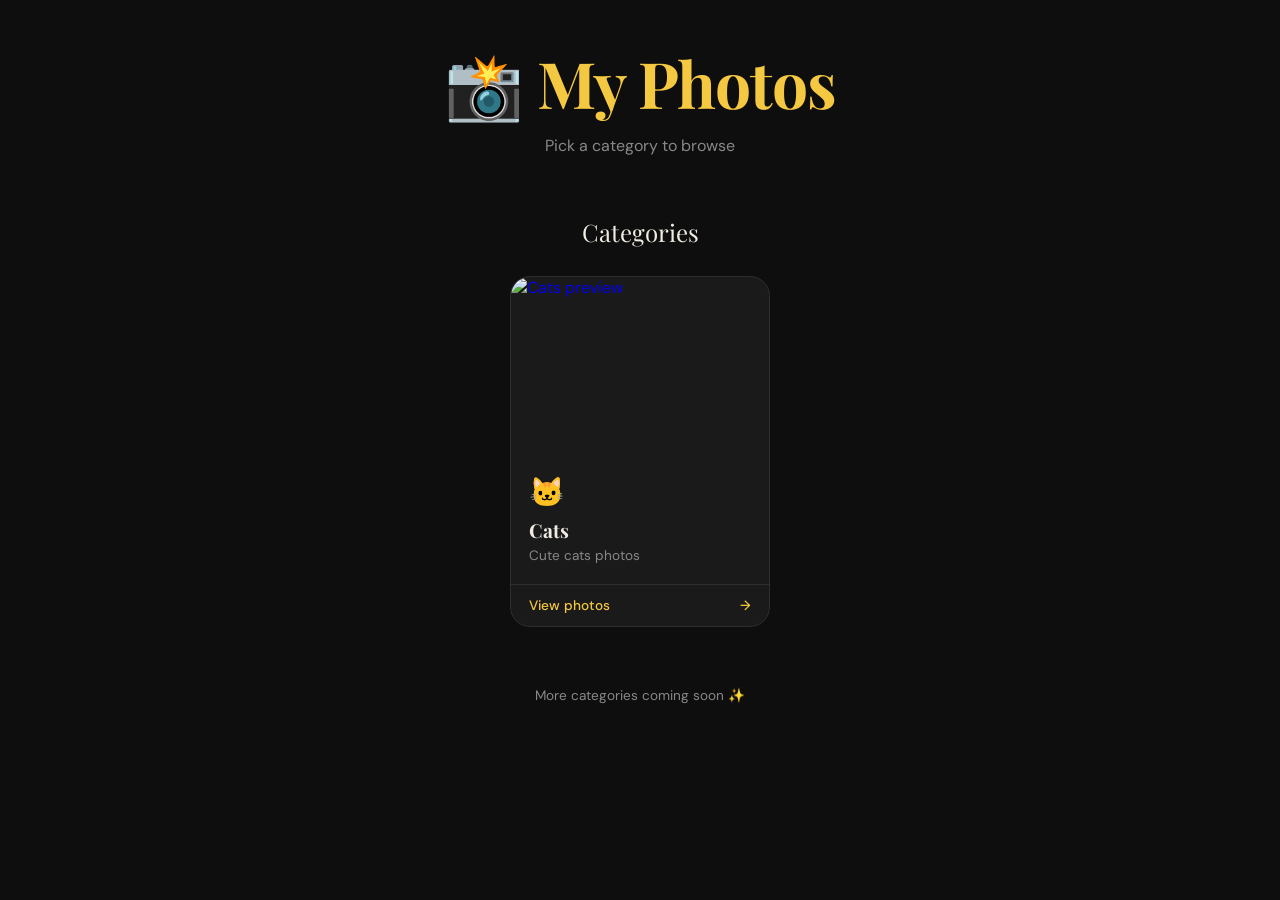
==== index.html @ 37149219 "ufduhdu" ====
<!DOCTYPE html>
<html lang="en">
<head>
  <meta charset="UTF-8" />
  <meta name="viewport" content="width=device-width, initial-scale=1.0"/>
  <title>📸 My Photos</title>
  <link href="https://fonts.googleapis.com/css2?family=Playfair+Display:wght@700&family=DM+Sans:wght@400;500&display=swap" rel="stylesheet"/>
  <style>
    *, *::before, *::after { box-sizing: border-box; margin: 0; padding: 0; }
    :root {
      --bg: #0e0e0e;
      --card: #1a1a1a;
      --accent: #f5c842;
      --text: #f0ece3;
      --muted: #888;
      --border: #2e2e2e;
    }
    body {
      background: var(--bg);
      color: var(--text);
      font-family: 'DM Sans', sans-serif;
      min-height: 100vh;
      padding: 40px 20px;
    }
    header {
      text-align: center;
      margin-bottom: 60px;
    }
    header h1 {
      font-family: 'Playfair Display', serif;
      font-size: clamp(2.2rem, 6vw, 4rem);
      color: var(--accent);
      letter-spacing: -1px;
    }
    header p {
      color: var(--muted);
      margin-top: 10px;
      font-size: 1rem;
    }

    /* Section title */
    .section-title {
      text-align: center;
      font-family: 'Playfair Display', serif;
      font-size: 1.5rem;
      color: var(--text);
      margin-bottom: 28px;
    }

    /* Category card */
    .categories {
      display: flex;
      flex-wrap: wrap;
      gap: 28px;
      justify-content: center;
      max-width: 900px;
      margin: 0 auto 60px;
    }

    .cat-card {
      text-decoration: none;
      background: var(--card);
      border: 1px solid var(--border);
      border-radius: 20px;
      overflow: hidden;
      width: 260px;
      transition: transform 0.25s ease, box-shadow 0.25s ease, border-color 0.2s;
      cursor: pointer;
    }
    .cat-card:hover {
      transform: translateY(-8px);
      box-shadow: 0 20px 50px rgba(0,0,0,0.6);
      border-color: var(--accent);
    }
    .cat-card img {
      width: 100%;
      height: 180px;
      object-fit: cover;
      display: block;
    }
    .cat-card .card-body {
      padding: 16px 18px 20px;
    }
    .cat-card .card-body .icon {
      font-size: 1.8rem;
      margin-bottom: 6px;
    }
    .cat-card .card-body h2 {
      font-family: 'Playfair Display', serif;
      font-size: 1.2rem;
      color: var(--text);
      margin-bottom: 4px;
    }
    .cat-card .card-body p {
      font-size: 0.85rem;
      color: var(--muted);
    }
    .cat-card .card-footer {
      display: flex;
      align-items: center;
      justify-content: space-between;
      padding: 12px 18px;
      border-top: 1px solid var(--border);
      font-size: 0.85rem;
      color: var(--accent);
      font-weight: 500;
    }

    footer {
      text-align: center;
      margin-top: 20px;
      color: var(--muted);
      font-size: 0.85rem;
    }
  </style>
</head>
<body>

  <header>
    <h1>📸 My Photos</h1>
    <p>Pick a category to browse</p>
  </header>

  <p class="section-title">Categories</p>

  <div class="categories">

    <!-- Cats category card -->
    <a href="https://creapergames1.github.io/Photos/catphotos.html" class="cat-card">
      <img src="https://placecats.com/400/300" alt="Cats preview"/>
      <div class="card-body">
        <div class="icon">🐱</div>
        <h2>Cats</h2>
        <p>Cute cats photos</p>
      </div>
      <div class="card-footer">
        View photos <span>→</span>
      </div>
    </a>

    <!-- Add more categories below! Example:
    <a href="https://creapergames1.github.io/Photos/dogphotos.html" class="cat-card">
      <img src="YOUR_DOG_IMAGE.jpg" alt="Dogs preview"/>
      <div class="card-body">
        <div class="icon">🐶</div>
        <h2>Dogs</h2>
        <p>Cute dog photos</p>
      </div>
      <div class="card-footer">
        View photos <span>→</span>
      </div>
    </a>
    -->

  </div>

  <footer>
    <p>More categories coming soon ✨</p>
  </footer>

</body>
</html>
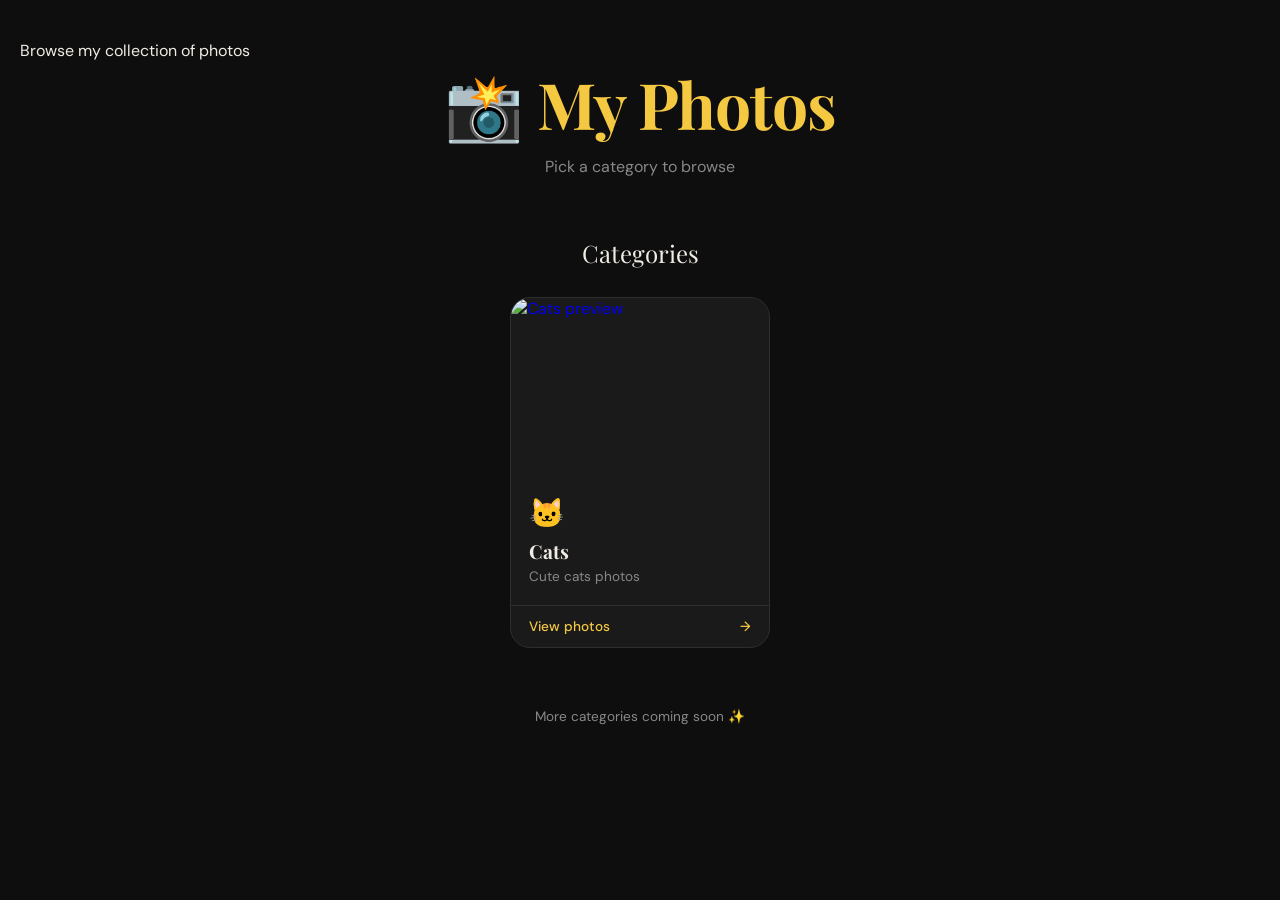
==== commit 0fd42a0d: "new hello world" ====
--- a/index.html
+++ b/index.html
@@ -4,6 +4,7 @@
   <meta charset="UTF-8" />
   <meta name="viewport" content="width=device-width, initial-scale=1.0"/>
   <title>📸 My Photos</title>
+  <p>Browse my collection of photos</p>
   <link href="https://fonts.googleapis.com/css2?family=Playfair+Display:wght@700&family=DM+Sans:wght@400;500&display=swap" rel="stylesheet"/>
   <style>
     *, *::before, *::after { box-sizing: border-box; margin: 0; padding: 0; }
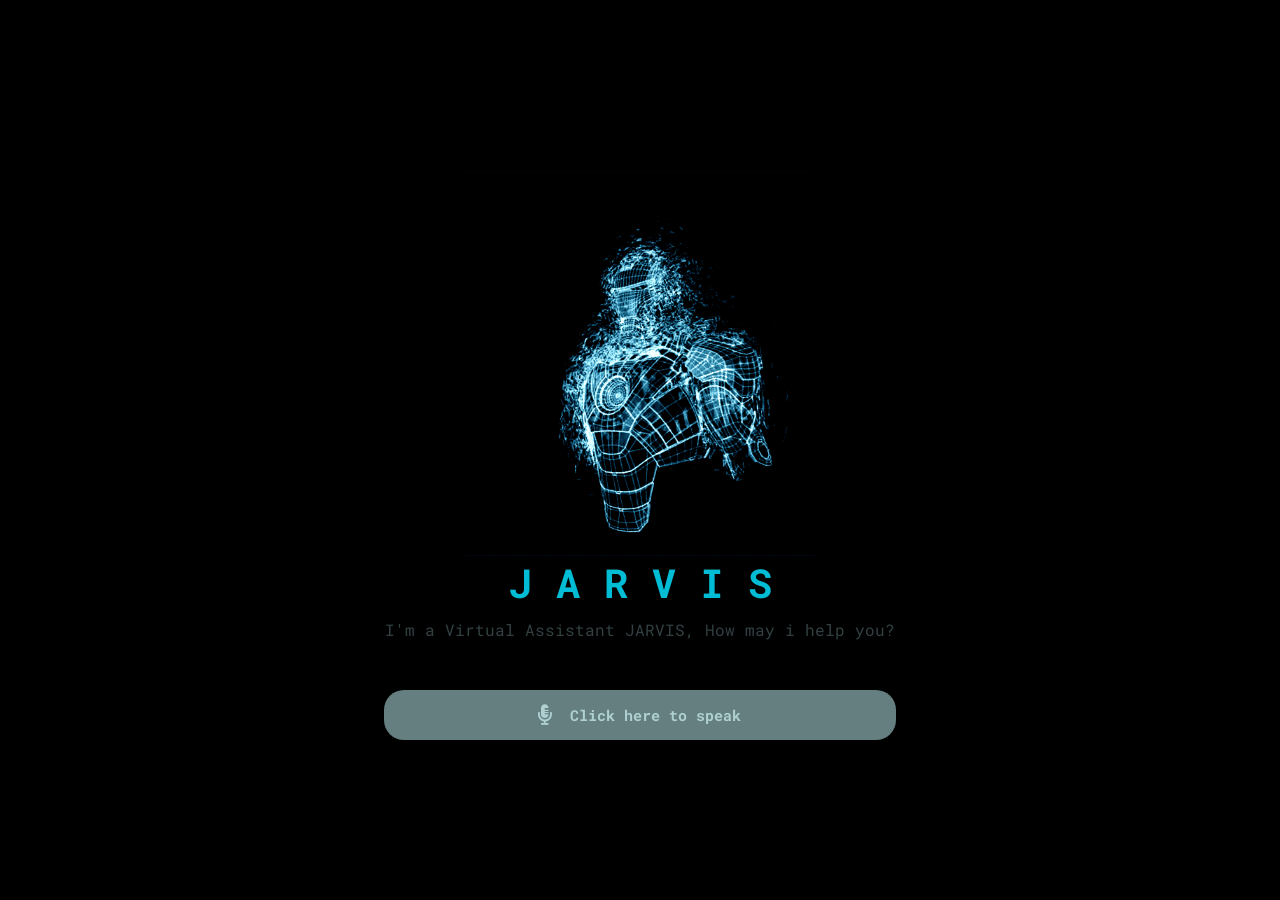
==== commit 57b853b8: "sysg" ====
--- a/index.html
+++ b/index.html
@@ -1,163 +1,33 @@
+
 <!DOCTYPE html>
 <html lang="en">
+
 <head>
-  <meta charset="UTF-8" />
-  <meta name="viewport" content="width=device-width, initial-scale=1.0"/>
-  <title>📸 My Photos</title>
-  <p>Browse my collection of photos</p>
-  <link href="https://fonts.googleapis.com/css2?family=Playfair+Display:wght@700&family=DM+Sans:wght@400;500&display=swap" rel="stylesheet"/>
-  <style>
-    *, *::before, *::after { box-sizing: border-box; margin: 0; padding: 0; }
-    :root {
-      --bg: #0e0e0e;
-      --card: #1a1a1a;
-      --accent: #f5c842;
-      --text: #f0ece3;
-      --muted: #888;
-      --border: #2e2e2e;
-    }
-    body {
-      background: var(--bg);
-      color: var(--text);
-      font-family: 'DM Sans', sans-serif;
-      min-height: 100vh;
-      padding: 40px 20px;
-    }
-    header {
-      text-align: center;
-      margin-bottom: 60px;
-    }
-    header h1 {
-      font-family: 'Playfair Display', serif;
-      font-size: clamp(2.2rem, 6vw, 4rem);
-      color: var(--accent);
-      letter-spacing: -1px;
-    }
-    header p {
-      color: var(--muted);
-      margin-top: 10px;
-      font-size: 1rem;
-    }
+    <meta charset="UTF-8">
+    <meta http-equiv="X-UA-Compatible" content="IE=edge">
+    <meta name="viewport" content="width=device-width, initial-scale=1.0">
+    <title>JARVIS - Virtual Assistant</title>
+    <link rel="shortcut icon" href="avatar.png" type="image/x-icon">
+    <link rel="stylesheet" href="style.css">
+    <link rel="stylesheet" href="https://cdnjs.cloudflare.com/ajax/libs/font-awesome/5.15.3/css/all.min.css">
 
-    /* Section title */
-    .section-title {
-      text-align: center;
-      font-family: 'Playfair Display', serif;
-      font-size: 1.5rem;
-      color: var(--text);
-      margin-bottom: 28px;
-    }
+</head>
 
-    /* Category card */
-    .categories {
-      display: flex;
-      flex-wrap: wrap;
-      gap: 28px;
-      justify-content: center;
-      max-width: 900px;
-      margin: 0 auto 60px;
-    }
+<body>
+    <section class="main">
+        <div class="image-container">
+            <div class="image">
+                <img src="giphy.gif" alt="image">
+            </div>
+            <h1>J A R V I S</h1>
+            <p>I'm a Virtual Assistant JARVIS, How may i help you?</p>
+        </div>
+        <div class="input">
+            <button class="talk"><i class="fas fa-microphone-alt"></i></button>
+            <h1 class="content"> Click here to speak</h1>
+        </div>
+    </section>
+    <script src="app.js"></script>
+</body>
 
-    .cat-card {
-      text-decoration: none;
-      background: var(--card);
-      border: 1px solid var(--border);
-      border-radius: 20px;
-      overflow: hidden;
-      width: 260px;
-      transition: transform 0.25s ease, box-shadow 0.25s ease, border-color 0.2s;
-      cursor: pointer;
-    }
-    .cat-card:hover {
-      transform: translateY(-8px);
-      box-shadow: 0 20px 50px rgba(0,0,0,0.6);
-      border-color: var(--accent);
-    }
-    .cat-card img {
-      width: 100%;
-      height: 180px;
-      object-fit: cover;
-      display: block;
-    }
-    .cat-card .card-body {
-      padding: 16px 18px 20px;
-    }
-    .cat-card .card-body .icon {
-      font-size: 1.8rem;
-      margin-bottom: 6px;
-    }
-    .cat-card .card-body h2 {
-      font-family: 'Playfair Display', serif;
-      font-size: 1.2rem;
-      color: var(--text);
-      margin-bottom: 4px;
-    }
-    .cat-card .card-body p {
-      font-size: 0.85rem;
-      color: var(--muted);
-    }
-    .cat-card .card-footer {
-      display: flex;
-      align-items: center;
-      justify-content: space-between;
-      padding: 12px 18px;
-      border-top: 1px solid var(--border);
-      font-size: 0.85rem;
-      color: var(--accent);
-      font-weight: 500;
-    }
-
-    footer {
-      text-align: center;
-      margin-top: 20px;
-      color: var(--muted);
-      font-size: 0.85rem;
-    }
-  </style>
-</head>
-<body>
-
-  <header>
-    <h1>📸 My Photos</h1>
-    <p>Pick a category to browse</p>
-  </header>
-
-  <p class="section-title">Categories</p>
-
-  <div class="categories">
-
-    <!-- Cats category card -->
-    <a href="https://creapergames1.github.io/Photos/catphotos.html" class="cat-card">
-      <img src="https://placecats.com/400/300" alt="Cats preview"/>
-      <div class="card-body">
-        <div class="icon">🐱</div>
-        <h2>Cats</h2>
-        <p>Cute cats photos</p>
-      </div>
-      <div class="card-footer">
-        View photos <span>→</span>
-      </div>
-    </a>
-
-    <!-- Add more categories below! Example:
-    <a href="https://creapergames1.github.io/Photos/dogphotos.html" class="cat-card">
-      <img src="YOUR_DOG_IMAGE.jpg" alt="Dogs preview"/>
-      <div class="card-body">
-        <div class="icon">🐶</div>
-        <h2>Dogs</h2>
-        <p>Cute dog photos</p>
-      </div>
-      <div class="card-footer">
-        View photos <span>→</span>
-      </div>
-    </a>
-    -->
-
-  </div>
-
-  <footer>
-    <p>More categories coming soon ✨</p>
-  </footer>
-
-</body>
-</html>+</html>
--- a/style.css
+++ b/style.css
@@ -0,0 +1,84 @@
+
+@import url("https://fonts.googleapis.com/css2?family=Roboto+Mono:wght@100;200;300;400;500;600;700&display=swap");
+
+* {
+  margin: 0;
+  padding: 0;
+  box-sizing: border-box;
+  font-family: "Roboto Mono", monospace;
+}
+
+.main {
+  min-height: 100vh;
+  position: relative;
+  width: 100%;
+  background: #000;
+  display: flex;
+  flex-direction: column;
+  align-items: center;
+  justify-content: center;
+}
+
+.main .image-container {
+  padding: 10px;
+}
+
+.main .image-container .image {
+  width: 100%;
+  display: flex;
+  align-items: center;
+  justify-content: center;
+}
+
+.main .image-container .image img {
+  width: 350px;
+  align-items: center;
+}
+
+
+.main .image-container h1 {
+  color: #00bcd4;
+  text-align: center;
+  margin-bottom: 10px;
+  font-size: 40px;
+}
+
+.main .image-container p {
+  color: #324042;
+  text-align: center;
+  margin-bottom: 40px;
+}
+
+.main .input {
+  display: flex;
+  justify-content: center;
+  align-items: center;
+  width: 40vw;
+  height: 50px;
+  border-radius: 20px;
+  background: rgb(202 253 255 / 50%);
+}
+
+.main .input .talk {
+  background: transparent;
+  outline: none;
+  border: none;
+  width: 50px;
+  height: 50px;
+  display: flex;
+  justify-content: center;
+  align-items: center;
+  font-size: 15px;
+  cursor: pointer;
+}
+
+.main .input .talk i {
+  font-size: 20px;
+  color: #aed0d0;
+}
+
+.main .input .content {
+  color: #aed0d0;
+  font-size: 15px;
+  margin-right: 20px;
+}
